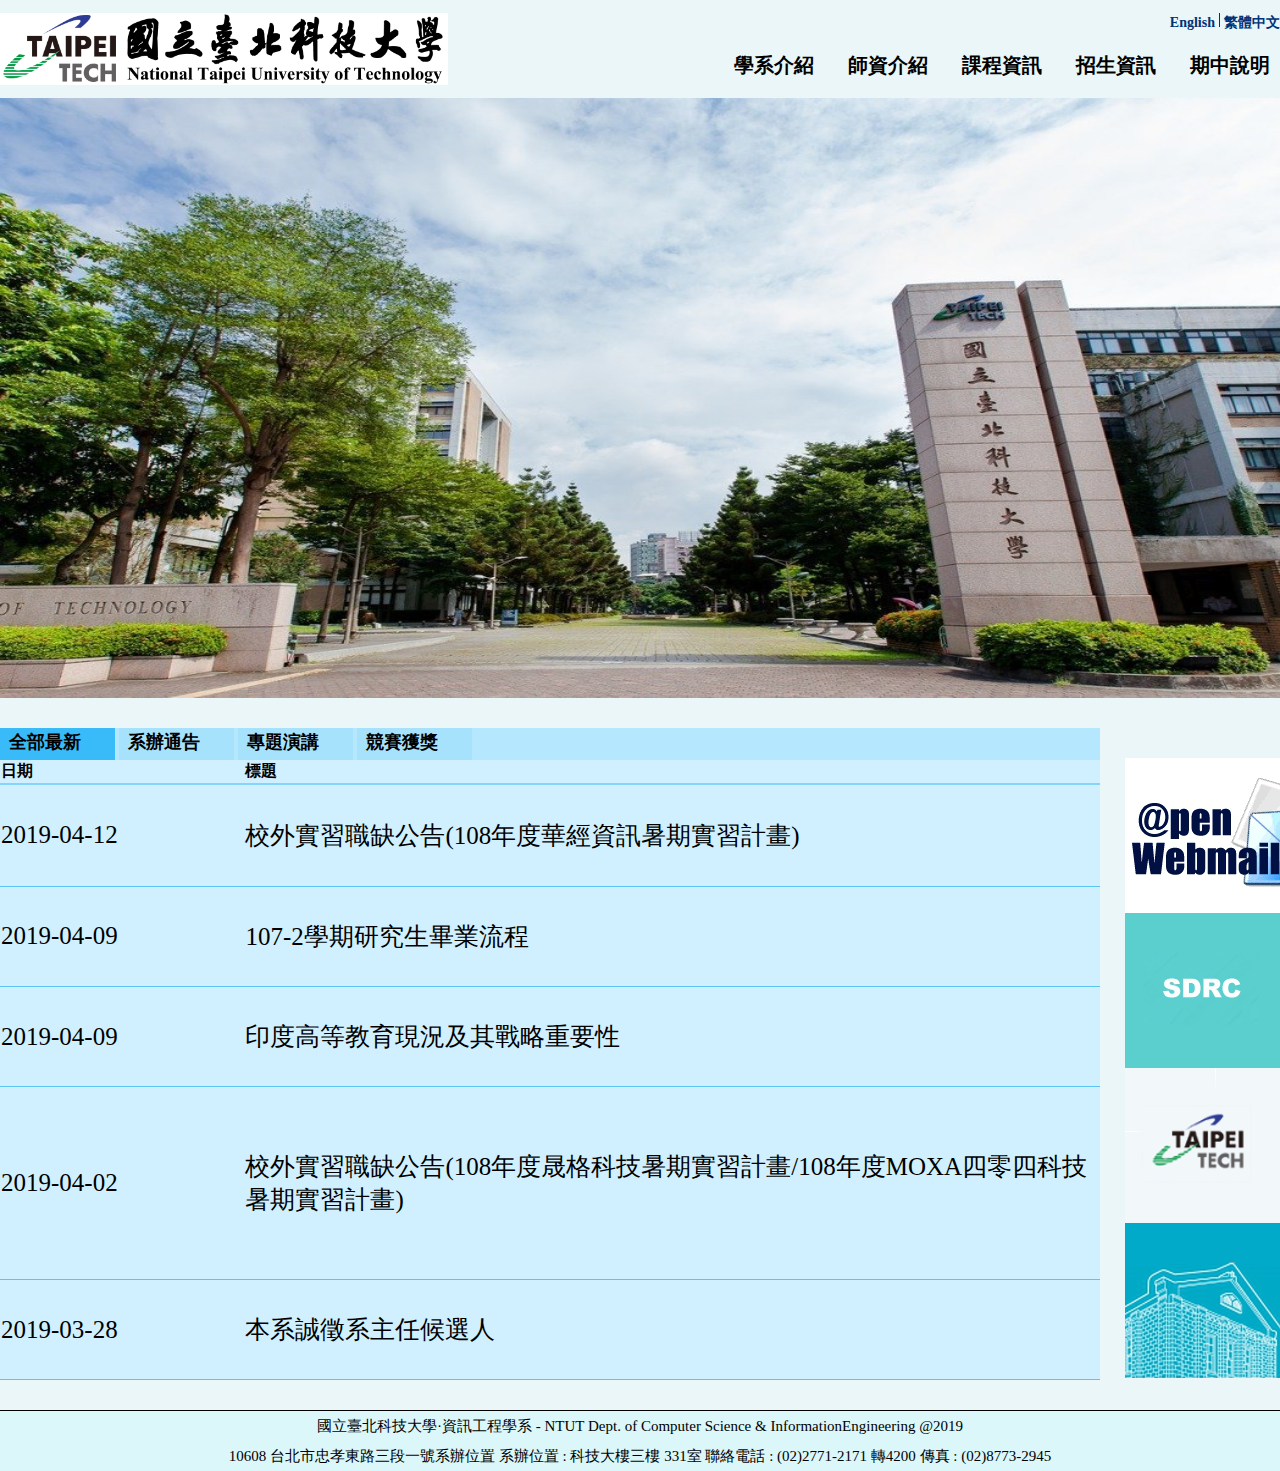
==== html/index.html @ 27196855 "選單javascript" ====
<!DOCTYPE html>
<head>
    <meta charset="UTF-8">
    <meta name="viewport" content="width=device-width, initial-scale=1.0">
    <meta http-equiv="X-UA-Compatible" content="ie=edge">
    <link rel="stylesheet" href="../style/main_style.css">
    <title>國立臺北科技大學‧資訊工程學系</title>
</head>

<html>

    <head>
        <title>Home Page</title>
    </head>
    <body>
        <div class="top">
            <div class="top_item">
                <a href="./index.html"><img class="school_logo" src="../img/ntut.png" alt="school_logo" /></a>
            </div>

            <div class="top_item">
                <div class="top_item_language top_menu">
                    <ul class="top_ul horizontal_ul">
                        <li><a href="">English</a></li>
                        <div class="topline"></div>
                        <li><a href="">繁體中文</a></li>
                    </ul>
                </div>

                <div class="top_item_menu top_menu">
                    <ul class="top_ul horizontal_ul">
                        <li><a id="0" href="page2.html"
                            onclick="liclick(this)">學系介紹</a>
                        <ul>
                            <div class="list_line"></div>
                            <li><a id="0" href="page2.html" onclick="liclick(this)">沿革與現況</a></li>
                            <li><a id="1" href="page2.html" onclick="liclick(this)">發展特色</a></li>
                            <li><a id="2" href="page2.html" onclick="liclick(this)">教育目標</a></li>
                        </ul>
                        </li>
                        <li><a href="./page3.html">師資介紹</a>
                            
                        <ul>
                                <div class="list_line"></div>
                            <li><a href="">專任教師</a></li>
                            <li><a href="">兼職教師</a></li>
                        </ul>
                      </li>
                        <li><a href="./page4.html">課程資訊</a>
                           
                        <ul>
                                <div class="list_line"></div>
                            <li><a href="">大學部</a></li>
                            <li><a href="">碩士班</a></li>
                            <li><a href="">博士班</a></li>
                        </ul>
                        </li>
                        <li><a href="./page5.html">招生資訊</a>
                            
                        <ul>
                                <div class="list_line"></div>
                            <li><a href="">大學部</a></li>
                            <li><a href="">碩士班</a></li>
                            <li><a href="">博士班</a></li>
                        </ul>
                        </li>
                        <li><a href="./page6.html">期中說明</a></li>
                    </ul>
                </div>   



            </div>

        </div>

        <img class="main_img" src="../img/main_img.jpg" alt="???image" />

        <div class="main">
            <div class="main_article">
                <div class="main_left main_item">
                    <div class="main_left_menu">
                        <ul class="main_left_ul horizontal_ul">
                            <div id = "div_allnew" onclick="change('allnew')"><li>全部最新</li></div>
                            <div id = "div_notice" onclick="change('notice')"><li>系辦通告</li></div>
                            <div id = "div_speech" onclick="change('speech')"><li>專題演講</li></div>
                            <div id = "div_contest" onclick="change('contest')"><li>競賽獲獎</li></div>
                        </ul>
                    </div>  

                    <div class="main_left_content">
                        <table class="main_left_content_table" id="allnew">
                            <thead>
                                <th class="main_left_content_table_day">日期</th>
                                <th class="main_left_content_table_title">標題</th>
                            </thead>
                            <tbody>
                                <tr>
                                    <td>2019-04-12</td>
                                    <td>校外實習職缺公告(108年度華經資訊暑期實習計畫)</td>
                                </tr>
                                <tr>
                                    <td>2019-04-09</td>
                                    <td>107-2學期研究生畢業流程</td>
                                </tr>
                                <tr>
                                    <td>2019-04-09</td>
                                    <td>印度高等教育現況及其戰略重要性</td>
                                </tr>
                                <tr>
                                    <td>2019-04-02</td>
                                    <td>校外實習職缺公告(108年度晟格科技暑期實習計畫/108年度MOXA四零四科技暑期實習計畫)</td>
                                </tr>
                                <tr>
                                    <td>2019-03-28</td>
                                    <td>本系誠徵系主任候選人</td>
                                </tr>
                            </tbody>
                        </table>
                        <table class="main_left_content_table" id="notice">
                                <thead>
                                    <th class="main_left_content_table_day">日期</th>
                                    <th class="main_left_content_table_title">標題</th>
                                </thead>
                                <tbody>
                                    <tr>
                                        <td>2019-04-09</td>
                                        <td>人體無線網路之最佳化傳輸</td>
                                    </tr>
                                    <tr>
                                        <td>2019-03-26</td>
                                        <td>本週四(3/28)資工所專題討論暫停舉行</td>
                                    </tr>
                                    <tr>
                                        <td>2019-03-26</td>
                                        <td>大數據分析實作經驗分享</td>
                                    </tr>
                                    <tr>
                                        <td>2019-03-12</td>
                                        <td>遊戲業經驗分享</td>
                                    </tr>
                                    <tr>
                                        <td>2019-03-05</td>
                                        <td>國際人才培育學院說明暨 CPR 及 AED 急救訓練課程</td>
                                    </tr>
                                </tbody>
                            </table>
                            <table class="main_left_content_table" id="speech">
                                    <thead>
                                        <th class="main_left_content_table_day">日期</th>
                                        <th class="main_left_content_table_title">標題</th>
                                    </thead>
                                    <tbody>
                                        <tr>
                                            <td>2018-11-05</td>
                                            <td>108 學年度碩士班一般招生公告</td>
                                        </tr>
                                        <tr>
                                            <td>2018-10-01</td>
                                            <td>108 學年度碩士班甄試招生公告</td>
                                        </tr>
                                        <tr>
                                            <td>2018-10-01</td>
                                            <td>108 學年度博士班甄試招生公告</td>
                                        </tr>
                                        <tr>
                                            <td>2018-07-17</td>
                                            <td>107學年度碩一學生申請逕修讀博士班</td>
                                        </tr>
                                        <tr>
                                            <td>2018-03-08</td>
                                            <td>107 學年度博士班招生公告</td>
                                        </tr>
                                    </tbody>
                                </table>
                                <table class="main_left_content_table" id="contest">
                                        <thead>
                                            <th class="main_left_content_table_day">日期</th>
                                            <th class="main_left_content_table_title">標題</th>
                                        </thead>
                                        <tbody>
                                            <tr>
                                                <td>2018-11-12</td>
                                                <td>賀！本系學生參加107年度全國大專電腦軟體設計競賽應用軟體設計組獲得第一名與佳作</td>
                                            </tr>
                                            <tr>
                                                <td>2018-01-02</td>
                                                <td>賀！本系學生參加106年度全國大專電腦軟體設計競賽雙料第二名與佳作</td>
                                            </tr>
                                            <tr>
                                                <td>2017-05-08</td>
                                                <td>2017第十二屆戰國策全國創新創業競賽 創新創意組第一名</td>
                                            </tr>
                                            <tr>
                                                <td>2016-11-07</td>
                                                <td>賀！本系同學榮獲第21屆全國大專校院資訊應用服務創新競賽 第一名</td>
                                            </tr>
                                        </tbody>
                                    </table>
                    </div>
                </div>

                <div class="main_right main_item">
                    <ul class="main_right_ul">
                        <li><a href="https://csie.ntut.edu.tw/cgi-bin/openwebmail/openwebmail.pl"><img src="../img/hyperlink_img1.png" alt="SDRC" /></a></li>
                        <li><a href="https://csie.ntut.edu.tw/sdrc/"><img src="../img/hyperlink_img2.png" alt="Open_Webmail" /></a></li>
                        <li><a href="https://www.ntut.edu.tw/"><img src="../img/hyperlink_img3.png" alt="Taipei_Tech" /></a> </li>
                        <li><a href="https://lib.ntut.edu.tw//mp.asp?mp=100"><img src="../img/hyperlink_img4.png" alt="???" /></a></li>
                    </ul>
                </div>

            </div>

        </div>

        <div class="bottom">
            <p>國立臺北科技大學·資訊工程學系 - NTUT Dept. of Computer Science &
                InformationEngineering @2019
            </p>


            <p>
                10608 台北市忠孝東路三段一號系辦位置 系辦位置 : 科技大樓三樓 331室 聯絡電話 : (02)2771-2171
                轉4200 傳真 : (02)8773-2945
            </p>


        </div>
    </body>
    <script src="../js/main_js.js"></script>
    <script src="../js/common.js"></script>
</html>
---- style/main_style.css ----
body
{
    max-width: 100%;
    margin:0px auto;
    padding:0px;
    background-color: rgb(234, 246, 247);
}
/* template */
.horizontal_ul
{
    padding: 0px;
}
.horizontal_ul div
{
    display: inline-block;
}
.horizontal_ul li
{
    display: inline-block;
}
.horizontal_ul li a
{
    text-decoration:none;
    color:black;
}
/*top*/
.top
{
    max-width:1280px;
    display: flex;
    margin: auto;
    width: 100%;
    height: auto;
}

.top_item
{
    width: 50%;
    height: auto;
}

.school_logo
{
    display: block;
    margin-left:0px;
    width: 70%;
    margin-top:13px;
    margin-bottom:13px;
    
}

.topline
{
    height: 14px;
    width: 1px;
    background:#003377;
}
.top_item_language
{
    text-align: end;
    margin-top:13px;
    margin-bottom:20px;
}
.top_item_language ul li a
{
    font-family:Microsoft JhengHei;
    font-size: 14px;
    font-weight: bold;
    color: #003377;
    
}
.top_item_language ul li a:hover
{
    color: #000000;
    margin-top:0px;
}
.top_item_menu
{
    text-align: end;
}
.top_item_menu ul{
    margin-top: 0px;
    transition:margin 0.5s;
}

.top_item_menu ul li ul{
    position:absolute;
    width:100px;
    overflow:visible;
    clear:left;
    visibility:hidden;
    margin: 20px 0px 0px -20px;
}


.top_item_menu ul li a{
    display:block;
    float:left;
    font-family:Microsoft JhengHei;
    font-size: 20px;
    padding-right: 10px;
    font-weight: bold;
    color: #000000;
    height:30px;
    width: 100px;
}

.top_item_menu ul li ul li a{
    width: 100px;
    height: 40px;
    font-size: 16px;
    background: rgb(234, 246, 247);
    float :none;
    text-align: left;
    font-family:Microsoft JhengHei;
    font-size: 16px;
    margin-top: 0px;
}

.list_line{
    margin: 0px 0px 0px 0px;
    width: 110px;
    height: 5px;
    background: rgb(90, 194, 204);
}


.top_item_menu li:hover ul {
    margin: 30px 0px 0px -20px;
    visibility:visible;
}
.top_item_menu li:hover a{
    color: #003377;
}
.top_item_menu li:hover ul li a{
    color: #000000;
}

.top_item_menu ul li ul li:hover a{
    background: rgb(191, 245, 250);

}

.top_item_menu ul li ul li{
    float :none;
}





.top_ul
{
    margin-bottom: 0px;
    margin-top:0px;
}
/* main_img */
.main_img
{
    width:1280px;
    display: flex;
    justify-content: space-between;
    margin: auto;
    height: 600px;
}
/* main_article */
.main
{
    max-width:1280px;
    margin: auto;
    padding-top: 30px;
    padding-bottom: 30px;
}
.main_article
{
    display: flex;
    justify-content: space-between;
    margin:0px 0px;
    
    
}
.main_item
{
    display: inline-block;
    padding: 0px;
    margin: 0px;
}
.main_left
{
    width: 70%;
}
.main_left_content
{
    height: 620px;
    width: 1100px;
    background-color:rgb(208, 240, 255);
}
.main_left_content_table
{
    width: 100%;
    border-collapse:collapse;
    display: none;
    text-align: left;
    height: 620px;
    
}
#div_allnew
{
    background-color: rgb(56, 187, 248);
}
#allnew
{
    display: table;
}
.main_left_content_table tr td
{
    border-bottom: 1px rgb(91, 196, 245) solid;
    font-size: 25px;
}

.main_left_content_table th
{
    border-bottom: 2px rgb(134, 212, 248) solid;
    
}

.main_left_content_table_day
{
    width: 20%;
}
.main_left_content_table_title
{
    width: 70%;
}
.main_left_ul
{
    margin: 0px;
    width: 1100px;
    background-color:rgb(181, 232, 255);
}
.main_left_ul div
{
    width: 90px;
    height: 30px;
    font-size: 18px;
    padding-top: 2px;
    font-family:Microsoft JhengHei;
    padding-right: 25px; 
    font-weight: bold;
    text-align: center;
    background-color:  rgb(167, 226, 253);
}
.main_left_ul div:hover
{
    background-color:rgb(167, 226, 253);
}
.main_right
{
    text-align: end;
}
.main_right_ul
{
    list-style: none;
    margin: 0px;
    margin-top: 30px;
}
.main_right_ul li
{
    height: 155px;
    margin:0px;
    padding:0px;
}
/* bottom */
.bottom
{
    margin: 0px;
    text-align: center;
    font-size: 15px;
    
    border-top: 1px black solid;
    background-color: rgb(219, 247, 250);
}
.bottom p
{
    margin: 0px;
    line-height: 30px;
}
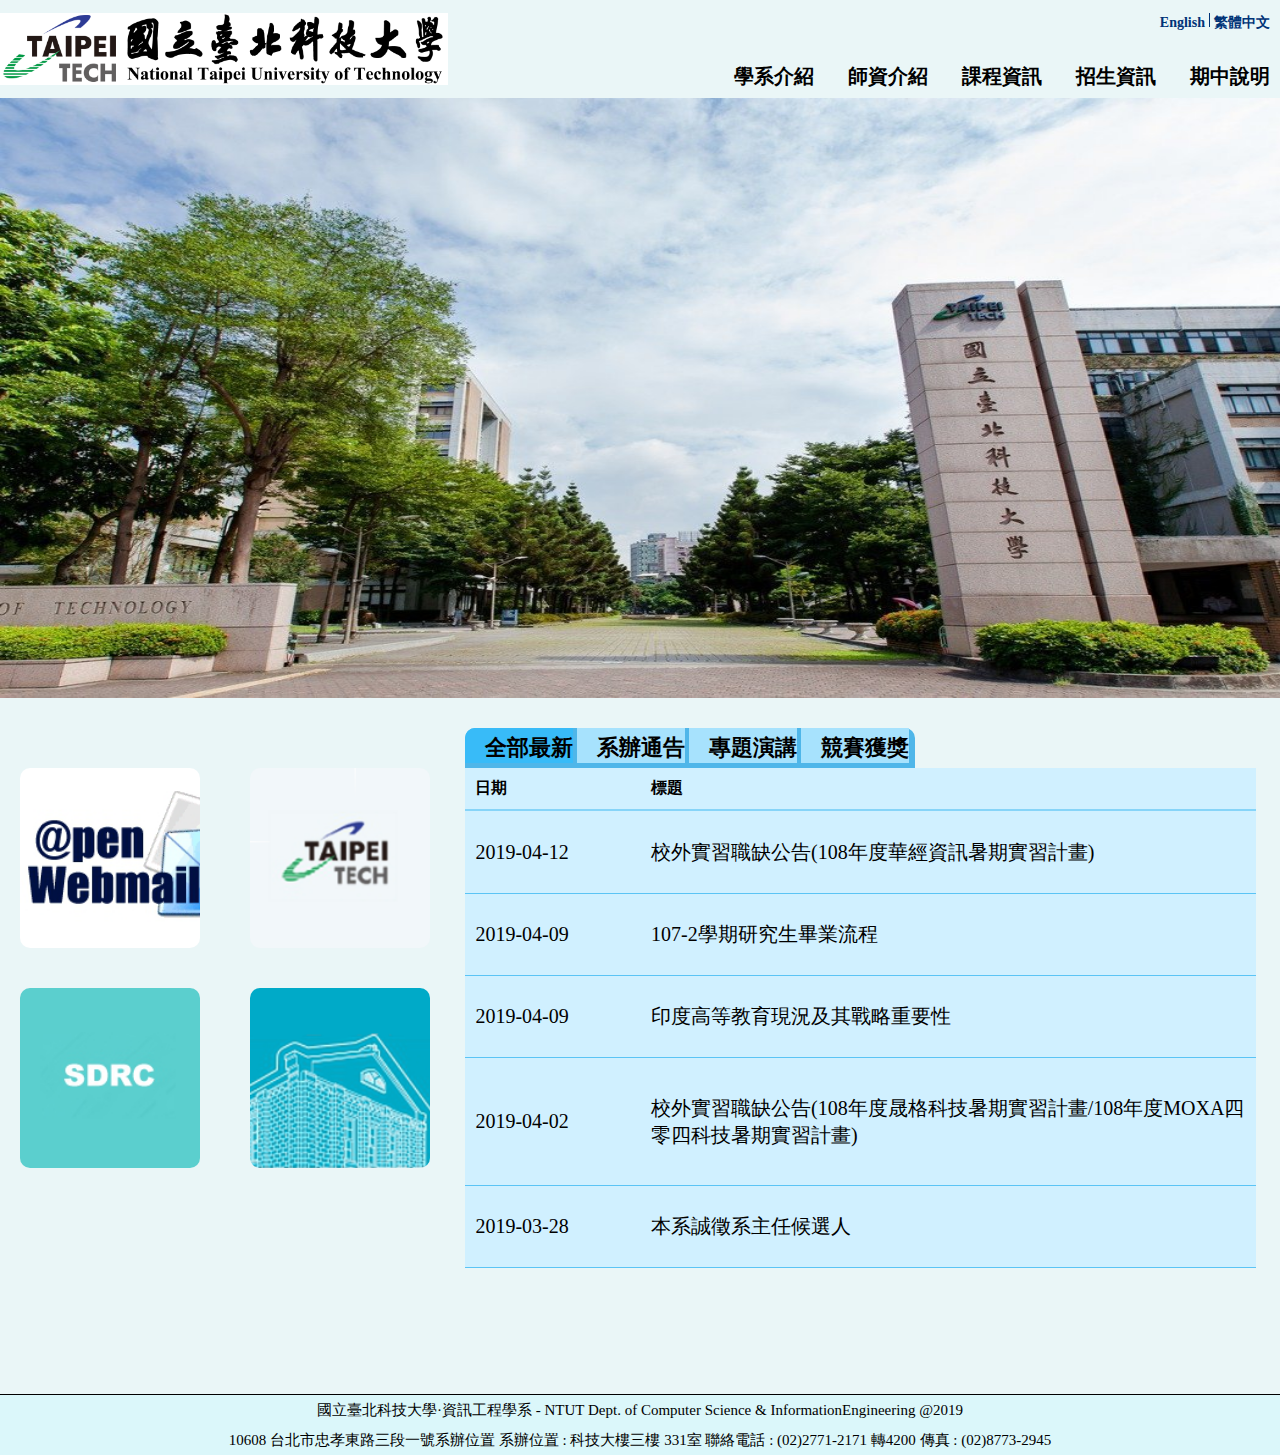
==== commit 0c301d50: "Add files via upload" ====
--- a/html/index.html
+++ b/html/index.html
@@ -4,6 +4,7 @@
     <meta name="viewport" content="width=device-width, initial-scale=1.0">
     <meta http-equiv="X-UA-Compatible" content="ie=edge">
     <link rel="stylesheet" href="../style/main_style.css">
+    <link rel="stylesheet" href="../style/common.css">
     <title>國立臺北科技大學‧資訊工程學系</title>
 </head>
 
@@ -15,7 +16,7 @@
     <body>
         <div class="top">
             <div class="top_item">
-                <a href="./index.html"><img class="school_logo" src="../img/ntut.png" alt="school_logo" /></a>
+                <a id="-1" href="./index.html" onclick="liclick(this)"><img class="school_logo" src="../img/ntut.png" alt="school_logo" /></a>
             </div>
 
             <div class="top_item">
@@ -79,8 +80,19 @@
         <div class="main">
             <div class="main_article">
                 <div class="main_left main_item">
-                    <div class="main_left_menu">
-                        <ul class="main_left_ul horizontal_ul">
+                    <ul class="main_left_ul_first">
+                        <li><a href="https://csie.ntut.edu.tw/cgi-bin/openwebmail/openwebmail.pl"><img src="../img/hyperlink_img1.png" alt="SDRC" /></a></li>
+                        <li><a href="https://csie.ntut.edu.tw/sdrc/"><img src="../img/hyperlink_img2.png" alt="Open_Webmail" /></a></li>
+                        
+                    </ul>
+                    <ul class="main_left_ul_second">
+                        <li><a href="https://www.ntut.edu.tw/"><img src="../img/hyperlink_img3.png" alt="Taipei_Tech" /></a> </li>
+                        <li><a href="https://lib.ntut.edu.tw//mp.asp?mp=100"><img src="../img/hyperlink_img4.png" alt="???" /></a></li>
+                    </ul>
+                </div>
+                <div class="main_right main_item">
+                    <div class="main_right_menu">
+                        <ul class="main_right_ul horizontal_ul">
                             <div id = "div_allnew" onclick="change('allnew')"><li>全部最新</li></div>
                             <div id = "div_notice" onclick="change('notice')"><li>系辦通告</li></div>
                             <div id = "div_speech" onclick="change('speech')"><li>專題演講</li></div>
@@ -88,11 +100,11 @@
                         </ul>
                     </div>  
 
-                    <div class="main_left_content">
-                        <table class="main_left_content_table" id="allnew">
-                            <thead>
-                                <th class="main_left_content_table_day">日期</th>
-                                <th class="main_left_content_table_title">標題</th>
+                    <div class="main_right_content">
+                        <table class="main_right_content_table" id="allnew">
+                            <thead>
+                                <th class="main_right_content_table_day">日期</th>
+                                <th class="main_right_content_table_title">標題</th>
                             </thead>
                             <tbody>
                                 <tr>
@@ -117,96 +129,87 @@
                                 </tr>
                             </tbody>
                         </table>
-                        <table class="main_left_content_table" id="notice">
-                                <thead>
-                                    <th class="main_left_content_table_day">日期</th>
-                                    <th class="main_left_content_table_title">標題</th>
-                                </thead>
-                                <tbody>
-                                    <tr>
-                                        <td>2019-04-09</td>
-                                        <td>人體無線網路之最佳化傳輸</td>
-                                    </tr>
-                                    <tr>
-                                        <td>2019-03-26</td>
-                                        <td>本週四(3/28)資工所專題討論暫停舉行</td>
-                                    </tr>
-                                    <tr>
-                                        <td>2019-03-26</td>
-                                        <td>大數據分析實作經驗分享</td>
-                                    </tr>
-                                    <tr>
-                                        <td>2019-03-12</td>
-                                        <td>遊戲業經驗分享</td>
-                                    </tr>
-                                    <tr>
-                                        <td>2019-03-05</td>
-                                        <td>國際人才培育學院說明暨 CPR 及 AED 急救訓練課程</td>
-                                    </tr>
+                        <table class="main_right_content_table" id="notice">
+                            <thead>
+                                <th class="main_right_content_table_day">日期</th>
+                                <th class="main_right_content_table_title">標題</th>
+                            </thead>
+                            <tbody>
+                                <tr>
+                                    <td>2019-04-09</td>
+                                    <td>人體無線網路之最佳化傳輸</td>
+                                </tr>
+                                <tr>
+                                    <td>2019-03-26</td>
+                                    <td>本週四(3/28)資工所專題討論暫停舉行</td>
+                                </tr>
+                                <tr>
+                                    <td>2019-03-26</td>
+                                    <td>大數據分析實作經驗分享</td>
+                                </tr>
+                                <tr>
+                                    <td>2019-03-12</td>
+                                    <td>遊戲業經驗分享</td>
+                                </tr>
+                                <tr>
+                                    <td>2019-03-05</td>
+                                    <td>國際人才培育學院說明暨 CPR 及 AED 急救訓練課程</td>
+                                </tr>
+                            </tbody>
+                        </table>
+                        <table class="main_right_content_table" id="speech">
+                            <thead>
+                                <th class="main_right_content_table_day">日期</th>
+                                <th class="main_right_content_table_title">標題</th>
+                            </thead>
+                            <tbody>
+                                <tr>
+                                    <td>2018-11-05</td>
+                                    <td>108 學年度碩士班一般招生公告</td>
+                                </tr>
+                                <tr>
+                                    <td>2018-10-01</td>
+                                    <td>108 學年度碩士班甄試招生公告</td>
+                                </tr>
+                                <tr>
+                                    <td>2018-10-01</td>
+                                    <td>108 學年度博士班甄試招生公告</td>
+                                </tr>
+                                <tr>
+                                    <td>2018-07-17</td>
+                                    <td>107學年度碩一學生申請逕修讀博士班</td>
+                                </tr>
+                                <tr>
+                                    <td>2018-03-08</td>
+                                    <td>107 學年度博士班招生公告</td>
+                                </tr>
                                 </tbody>
                             </table>
-                            <table class="main_left_content_table" id="speech">
-                                    <thead>
-                                        <th class="main_left_content_table_day">日期</th>
-                                        <th class="main_left_content_table_title">標題</th>
-                                    </thead>
-                                    <tbody>
-                                        <tr>
-                                            <td>2018-11-05</td>
-                                            <td>108 學年度碩士班一般招生公告</td>
-                                        </tr>
-                                        <tr>
-                                            <td>2018-10-01</td>
-                                            <td>108 學年度碩士班甄試招生公告</td>
-                                        </tr>
-                                        <tr>
-                                            <td>2018-10-01</td>
-                                            <td>108 學年度博士班甄試招生公告</td>
-                                        </tr>
-                                        <tr>
-                                            <td>2018-07-17</td>
-                                            <td>107學年度碩一學生申請逕修讀博士班</td>
-                                        </tr>
-                                        <tr>
-                                            <td>2018-03-08</td>
-                                            <td>107 學年度博士班招生公告</td>
-                                        </tr>
-                                    </tbody>
-                                </table>
-                                <table class="main_left_content_table" id="contest">
-                                        <thead>
-                                            <th class="main_left_content_table_day">日期</th>
-                                            <th class="main_left_content_table_title">標題</th>
-                                        </thead>
-                                        <tbody>
-                                            <tr>
-                                                <td>2018-11-12</td>
-                                                <td>賀！本系學生參加107年度全國大專電腦軟體設計競賽應用軟體設計組獲得第一名與佳作</td>
-                                            </tr>
-                                            <tr>
-                                                <td>2018-01-02</td>
-                                                <td>賀！本系學生參加106年度全國大專電腦軟體設計競賽雙料第二名與佳作</td>
-                                            </tr>
-                                            <tr>
-                                                <td>2017-05-08</td>
-                                                <td>2017第十二屆戰國策全國創新創業競賽 創新創意組第一名</td>
-                                            </tr>
-                                            <tr>
-                                                <td>2016-11-07</td>
-                                                <td>賀！本系同學榮獲第21屆全國大專校院資訊應用服務創新競賽 第一名</td>
-                                            </tr>
-                                        </tbody>
-                                    </table>
+                        <table class="main_right_content_table" id="contest">
+                            <thead>
+                                <th class="main_right_content_table_day">日期</th>
+                                <th class="main_right_content_table_title">標題</th>
+                            </thead>
+                            <tbody>
+                                <tr>
+                                    <td>2018-11-12</td>
+                                    <td>賀！本系學生參加107年度全國大專電腦軟體設計競賽應用軟體設計組獲得第一名與佳作</td>
+                                </tr>
+                                <tr>
+                                    <td>2018-01-02</td>
+                                    <td>賀！本系學生參加106年度全國大專電腦軟體設計競賽雙料第二名與佳作</td>
+                                </tr>
+                                <tr>
+                                    <td>2017-05-08</td>
+                                    <td>2017第十二屆戰國策全國創新創業競賽 創新創意組第一名</td>
+                                </tr>
+                                <tr>
+                                    <td>2016-11-07</td>
+                                    <td>賀！本系同學榮獲第21屆全國大專校院資訊應用服務創新競賽 第一名</td>
+                                </tr>
+                            </tbody>
+                        </table>
                     </div>
-                </div>
-
-                <div class="main_right main_item">
-                    <ul class="main_right_ul">
-                        <li><a href="https://csie.ntut.edu.tw/cgi-bin/openwebmail/openwebmail.pl"><img src="../img/hyperlink_img1.png" alt="SDRC" /></a></li>
-                        <li><a href="https://csie.ntut.edu.tw/sdrc/"><img src="../img/hyperlink_img2.png" alt="Open_Webmail" /></a></li>
-                        <li><a href="https://www.ntut.edu.tw/"><img src="../img/hyperlink_img3.png" alt="Taipei_Tech" /></a> </li>
-                        <li><a href="https://lib.ntut.edu.tw//mp.asp?mp=100"><img src="../img/hyperlink_img4.png" alt="???" /></a></li>
-                    </ul>
                 </div>
 
             </div>
--- a/style/main_style.css
+++ b/style/main_style.css
@@ -59,7 +59,11 @@
 {
     text-align: end;
     margin-top:13px;
-    margin-bottom:20px;
+    margin-right: 10px;
+}
+.top_item_language ul{
+    margin-bottom:12px;
+    height: 30px;
 }
 .top_item_language ul li a
 {
@@ -67,12 +71,11 @@
     font-size: 14px;
     font-weight: bold;
     color: #003377;
-    
 }
 .top_item_language ul li a:hover
 {
+    font-size: 18px;
     color: #000000;
-    margin-top:0px;
 }
 .top_item_menu
 {
@@ -104,22 +107,24 @@
     height:30px;
     width: 100px;
 }
-
 .top_item_menu ul li ul li a{
-    width: 100px;
+    
+    padding-top: 13px;
+    padding-left: 10px;
+    width: 120px;
     height: 40px;
-    font-size: 16px;
     background: rgb(234, 246, 247);
     float :none;
     text-align: left;
     font-family:Microsoft JhengHei;
-    font-size: 16px;
-    margin-top: 0px;
+    font-weight: bold;
+    border-bottom:1px rgb(194, 194, 194) solid;
+    font-size: 18px;
 }
 
 .list_line{
-    margin: 0px 0px 0px 0px;
-    width: 110px;
+    margin: 0px 0px -5px 0px;
+    width: 140px;
     height: 5px;
     background: rgb(90, 194, 204);
 }
@@ -138,7 +143,6 @@
 
 .top_item_menu ul li ul li:hover a{
     background: rgb(191, 245, 250);
-
 }
 
 .top_item_menu ul li ul li{
@@ -176,8 +180,6 @@
     display: flex;
     justify-content: space-between;
     margin:0px 0px;
-    
-    
 }
 .main_item
 {
@@ -185,91 +187,132 @@
     padding: 0px;
     margin: 0px;
 }
-.main_left
+/* main_article_left */
+.main_left{
+    width: 40%;
+    padding: 0px 0px 0px 0px;
+
+}
+.main_left ul{
+    float: left;
+    width: 230px;
+    height: 600px;
+    padding-left: 0px;
+    margin-top: 20px;
+    
+
+}
+.main_left ul li{
+    width: 200px;
+    height: 200px;
+    margin-top: 20px;
+    margin-left: 20px;
+    list-style-type:none;
+    
+    
+}
+.main_left ul li a img {
+    width:90%;
+    border-radius:10px;
+    transition:all 0.5s;
+}
+.main_left ul li:hover a img{
+    width:100%;
+}
+/* /* main_article_right */
+.main_right
 {
     width: 70%;
 }
-.main_left_content
-{
-    height: 620px;
-    width: 1100px;
+.main_right_content
+{
+    height: 500px;
+    width: 97%;
     background-color:rgb(208, 240, 255);
-}
-.main_left_content_table
+    
+}
+.main_right_menu ul{
+    background-color: #4fb6e9;
+    height: 40px;
+    width: 450px;
+    
+    border-top-right-radius:10px;
+    border-top-left-radius:10px;
+}
+
+.main_right_menu div li{
+    margin-top: 5px;
+    margin-left: 20px;
+    float :none;
+    font-size: 22px;
+    font-family:Microsoft JhengHei;
+    font-weight: bold;
+    border-top-right-radius:10px;
+    border-top-left-radius:10px;
+    text-align: center;
+    
+}
+.main_right_menu div:hover{
+    background-color:  rgb(167, 226, 253);
+}
+
+.main_right_ul
+{
+    margin: 0px;
+    width: 97%;
+    background-color:rgb(181, 232, 255);
+}
+
+.main_right_ul div:hover
+{
+    background-color:rgb(136, 211, 247);
+}
+
+.main_right_menu div{
+    background-color: rgb(167, 226, 253);
+}
+#div_allnew
+{
+    background-color: rgb(56, 187, 248);
+    border-top-left-radius:10px;
+}
+#allnew
+{
+    
+    display: table;
+}
+
+.main_right_content_table
 {
     width: 100%;
     border-collapse:collapse;
     display: none;
     text-align: left;
-    height: 620px;
-    
-}
-#div_allnew
-{
-    background-color: rgb(56, 187, 248);
-}
-#allnew
-{
-    display: table;
-}
-.main_left_content_table tr td
+    height: 500px;
+}
+.main_right_content_table th
+{
+    border-bottom: 2px rgb(134, 212, 248) solid;
+    padding: 10px;
+    
+}
+.main_right_content_table tr td
 {
     border-bottom: 1px rgb(91, 196, 245) solid;
-    font-size: 25px;
-}
-
-.main_left_content_table th
-{
-    border-bottom: 2px rgb(134, 212, 248) solid;
-    
-}
-
-.main_left_content_table_day
+    font-size: 20px;
+    padding: 10px;
+}
+.main_right_content_table_day
 {
     width: 20%;
-}
-.main_left_content_table_title
+    
+}
+.main_right_content_table_title
 {
     width: 70%;
 }
-.main_left_ul
-{
-    margin: 0px;
-    width: 1100px;
-    background-color:rgb(181, 232, 255);
-}
-.main_left_ul div
-{
-    width: 90px;
-    height: 30px;
-    font-size: 18px;
-    padding-top: 2px;
-    font-family:Microsoft JhengHei;
-    padding-right: 25px; 
-    font-weight: bold;
-    text-align: center;
-    background-color:  rgb(167, 226, 253);
-}
-.main_left_ul div:hover
-{
-    background-color:rgb(167, 226, 253);
-}
-.main_right
-{
-    text-align: end;
-}
-.main_right_ul
-{
-    list-style: none;
-    margin: 0px;
-    margin-top: 30px;
-}
-.main_right_ul li
-{
-    height: 155px;
-    margin:0px;
-    padding:0px;
-}
+
+
 /* bottom */
 .bottom
 {
--- a/style/common.css
+++ b/style/common.css
@@ -0,0 +1,178 @@
+body
+{
+    max-width: 100%;
+    margin:0px auto;
+    padding:0px;
+    background-color: rgb(234, 246, 247);
+}
+/* template */
+.horizontal_ul
+{
+    padding: 0px;
+}
+.horizontal_ul div
+{
+    display: inline-block;
+}
+.horizontal_ul li
+{
+    display: inline-block;
+}
+.horizontal_ul li a
+{
+    text-decoration:none;
+    color:black;
+}
+/* top */
+.top
+{
+    max-width:1280px;
+    display: flex;
+    margin: auto;
+    width: 100%;
+    height: auto;
+}
+
+.top_item
+{
+    width: 50%;
+    height: auto;
+}
+
+.school_logo
+{
+    display: block;
+    margin-left:0px;
+    width: 70%;
+    margin-top:13px;
+    margin-bottom:13px;
+    
+}
+
+.topline
+{
+    height: 14px;
+    width: 1px;
+    background:#003377;
+}
+.top_item_language
+{
+    text-align: end;
+    margin-top:13px;
+    margin-bottom:20px;
+}
+.top_item_language ul li a
+{
+    font-family:Microsoft JhengHei;
+    font-size: 14px;
+    font-weight: bold;
+    color: #003377;
+    
+}
+.top_item_language ul li a:hover
+{
+    color: #000000;
+    margin-top:0px;
+}
+.top_item_menu
+{
+    text-align: end;
+}
+.top_item_menu ul{
+    margin-top: 0px;
+    transition:margin 0.5s;
+}
+
+.top_item_menu ul li ul{
+    position:absolute;
+    width:100px;
+    overflow:visible;
+    clear:left;
+    visibility:hidden;
+    margin: 20px 0px 0px -20px;
+}
+
+
+.top_item_menu ul li a{
+    display:block;
+    float:left;
+    font-family:Microsoft JhengHei;
+    font-size: 20px;
+    padding-right: 10px;
+    font-weight: bold;
+    color: #000000;
+    height:30px;
+    width: 100px;
+}
+
+.top_item_menu ul li ul li a{
+    width: 100px;
+    height: 40px;
+    font-size: 16px;
+    background: rgb(234, 246, 247);
+    float :none;
+    text-align: left;
+    font-family:Microsoft JhengHei;
+    font-size: 16px;
+    margin-top: 0px;
+    
+}
+
+.list_line{
+    margin: 0px 0px 0px 0px;
+    width: 110px;
+    height: 5px;
+    background: rgb(90, 194, 204);
+}
+
+
+.top_item_menu li:hover ul {
+    margin: 30px 0px 0px -20px;
+    visibility:visible;
+}
+.top_item_menu li:hover a{
+    color: #003377;
+}
+.top_item_menu li:hover ul li a{
+    color: #000000;
+}
+
+.top_item_menu ul li ul li:hover a{
+    background: rgb(191, 245, 250);
+
+}
+
+.top_item_menu ul li ul li{
+    float :none;
+}
+
+
+
+
+
+.top_ul
+{
+    margin-bottom: 0px;
+    margin-top:0px;
+}
+.top_line
+{
+    margin: 0px;
+}
+
+/* bottom */
+.bottom
+{
+    margin: 0px;
+    text-align: center;
+    font-size: 15px;
+    border-top: 1px black solid;
+    background-color: rgb(219, 247, 250);
+
+}
+.bottom p 
+{
+    margin: 0px;
+    line-height: 30px;
+    
+}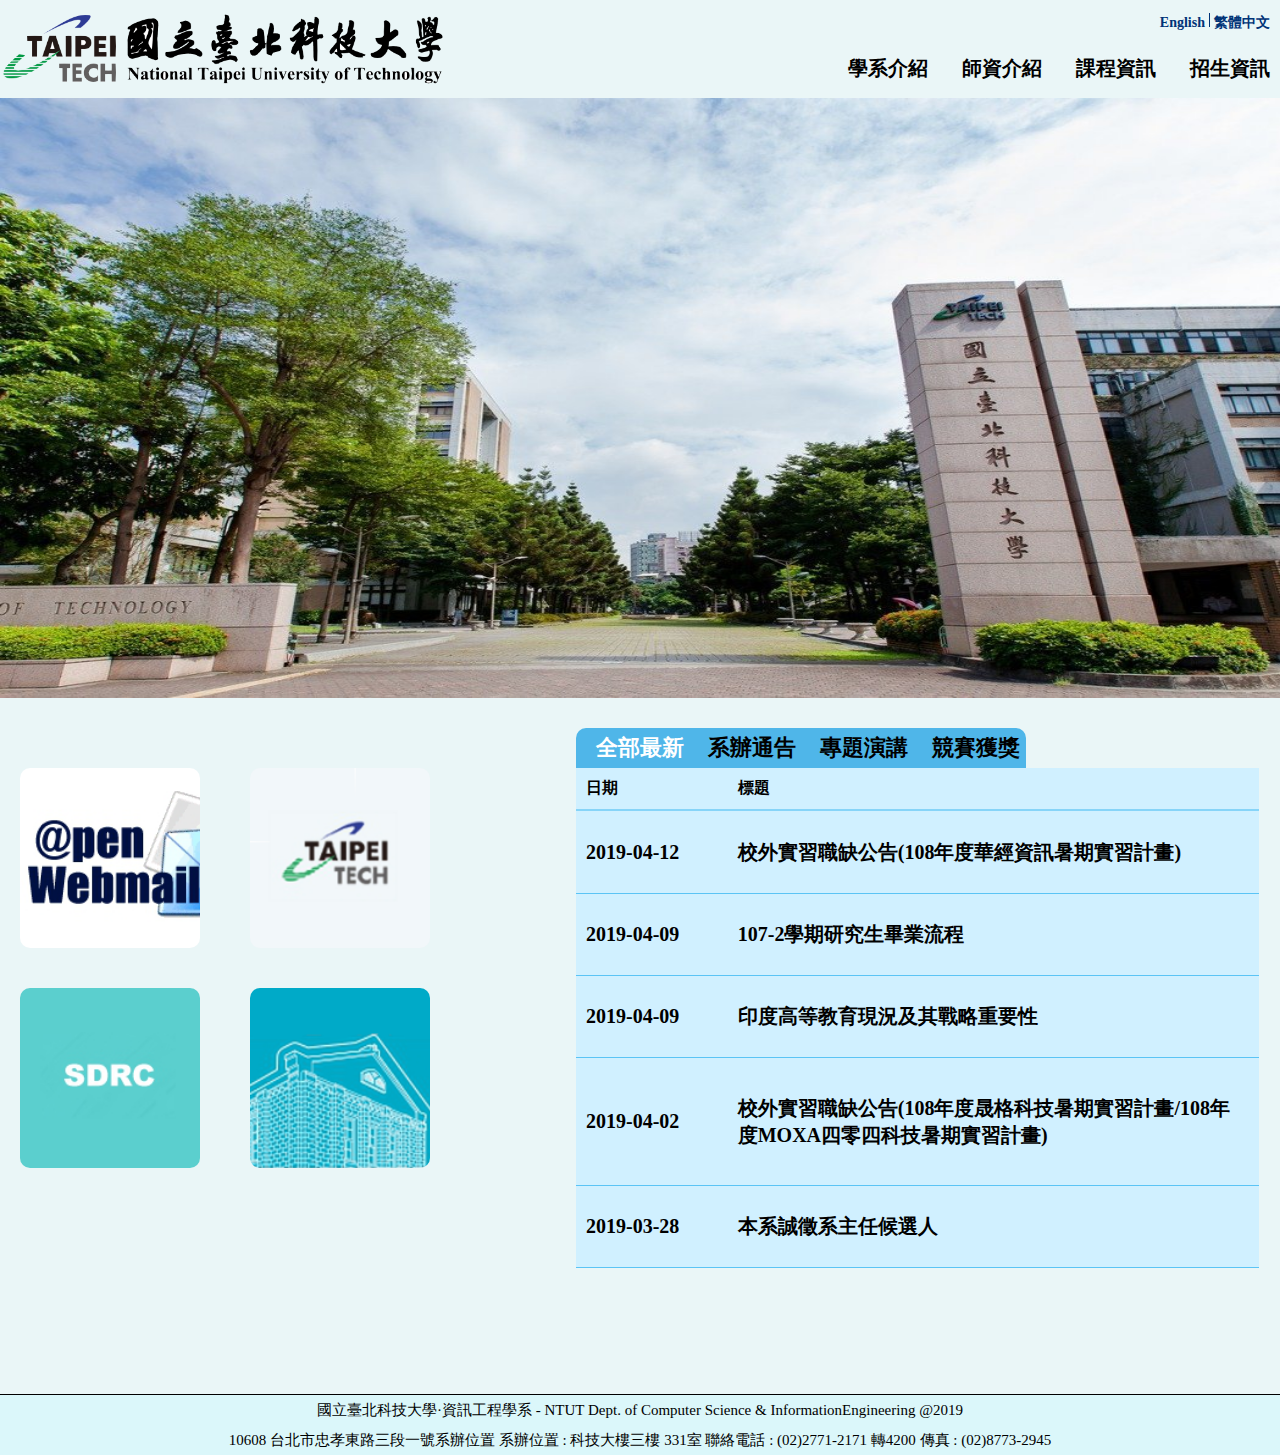
==== commit 6d5533fc: "Add files via upload" ====
--- a/html/index.html
+++ b/html/index.html
@@ -39,7 +39,7 @@
                             <li><a id="2" href="page2.html" onclick="liclick(this)">教育目標</a></li>
                         </ul>
                         </li>
-                        <li><a href="./page3.html">師資介紹</a>
+                        <li><a  id="0" href="./page3.html"onclick="liclick(this)">師資介紹</a>
                             
                         <ul>
                                 <div class="list_line"></div>
@@ -47,7 +47,7 @@
                             <li><a href="">兼職教師</a></li>
                         </ul>
                       </li>
-                        <li><a href="./page4.html">課程資訊</a>
+                        <li><a  id="0" href="./page4.html"onclick="liclick(this)">課程資訊</a>
                            
                         <ul>
                                 <div class="list_line"></div>
@@ -56,7 +56,7 @@
                             <li><a href="">博士班</a></li>
                         </ul>
                         </li>
-                        <li><a href="./page5.html">招生資訊</a>
+                        <li><a  id="0" href="./page5.html"onclick="liclick(this)">招生資訊</a>
                             
                         <ul>
                                 <div class="list_line"></div>
@@ -65,7 +65,6 @@
                             <li><a href="">博士班</a></li>
                         </ul>
                         </li>
-                        <li><a href="./page6.html">期中說明</a></li>
                     </ul>
                 </div>   
 
--- a/style/main_style.css
+++ b/style/main_style.css
@@ -3,7 +3,6 @@
     max-width: 100%;
     margin:0px auto;
     padding:0px;
-    background-color: rgb(234, 246, 247);
 }
 /* template */
 .horizontal_ul
@@ -113,7 +112,7 @@
     padding-left: 10px;
     width: 120px;
     height: 40px;
-    background: rgb(234, 246, 247);
+    background: rgb(156, 243, 231);
     float :none;
     text-align: left;
     font-family:Microsoft JhengHei;
@@ -142,7 +141,7 @@
 }
 
 .top_item_menu ul li ul li:hover a{
-    background: rgb(191, 245, 250);
+    background: rgb(107, 226, 210);
 }
 
 .top_item_menu ul li ul li{
@@ -222,7 +221,7 @@
 /* /* main_article_right */
 .main_right
 {
-    width: 70%;
+    width: 55%;
 }
 .main_right_content
 {
@@ -252,9 +251,7 @@
     text-align: center;
     
 }
-.main_right_menu div:hover{
-    background-color:  rgb(167, 226, 253);
-}
+
 
 .main_right_ul
 {
@@ -263,17 +260,9 @@
     background-color:rgb(181, 232, 255);
 }
 
-.main_right_ul div:hover
-{
-    background-color:rgb(136, 211, 247);
-}
-
-.main_right_menu div{
-    background-color: rgb(167, 226, 253);
-}
 #div_allnew
 {
-    background-color: rgb(56, 187, 248);
+    color: white;
     border-top-left-radius:10px;
 }
 #allnew
@@ -301,6 +290,8 @@
     border-bottom: 1px rgb(91, 196, 245) solid;
     font-size: 20px;
     padding: 10px;
+    font-family: Microsoft JhengHei;
+    font-weight: bold;
 }
 .main_right_content_table_day
 {
--- a/style/common.css
+++ b/style/common.css
@@ -23,7 +23,7 @@
     text-decoration:none;
     color:black;
 }
-/* top */
+/*top*/
 .top
 {
     max-width:1280px;
@@ -59,7 +59,11 @@
 {
     text-align: end;
     margin-top:13px;
-    margin-bottom:20px;
+    margin-right: 10px;
+}
+.top_item_language ul{
+    margin-bottom:12px;
+    height: 30px;
 }
 .top_item_language ul li a
 {
@@ -67,12 +71,11 @@
     font-size: 14px;
     font-weight: bold;
     color: #003377;
-    
 }
 .top_item_language ul li a:hover
 {
+    font-size: 18px;
     color: #000000;
-    margin-top:0px;
 }
 .top_item_menu
 {
@@ -104,23 +107,24 @@
     height:30px;
     width: 100px;
 }
-
 .top_item_menu ul li ul li a{
-    width: 100px;
+    
+    padding-top: 13px;
+    padding-left: 10px;
+    width: 120px;
     height: 40px;
-    font-size: 16px;
-    background: rgb(234, 246, 247);
+    background: rgb(156, 243, 231);
     float :none;
     text-align: left;
     font-family:Microsoft JhengHei;
-    font-size: 16px;
-    margin-top: 0px;
-    
+    font-weight: bold;
+    border-bottom:1px rgb(194, 194, 194) solid;
+    font-size: 18px;
 }
 
 .list_line{
-    margin: 0px 0px 0px 0px;
-    width: 110px;
+    margin: 0px 0px -5px 0px;
+    width: 140px;
     height: 5px;
     background: rgb(90, 194, 204);
 }
@@ -138,15 +142,12 @@
 }
 
 .top_item_menu ul li ul li:hover a{
-    background: rgb(191, 245, 250);
-
+    background:rgb(107, 226, 210);
 }
 
 .top_item_menu ul li ul li{
     float :none;
 }
-
-
 
 
 
@@ -168,11 +169,11 @@
     font-size: 15px;
     border-top: 1px black solid;
     background-color: rgb(219, 247, 250);
-
+    
 }
 .bottom p 
 {
     margin: 0px;
     line-height: 30px;
-    
+   
 }